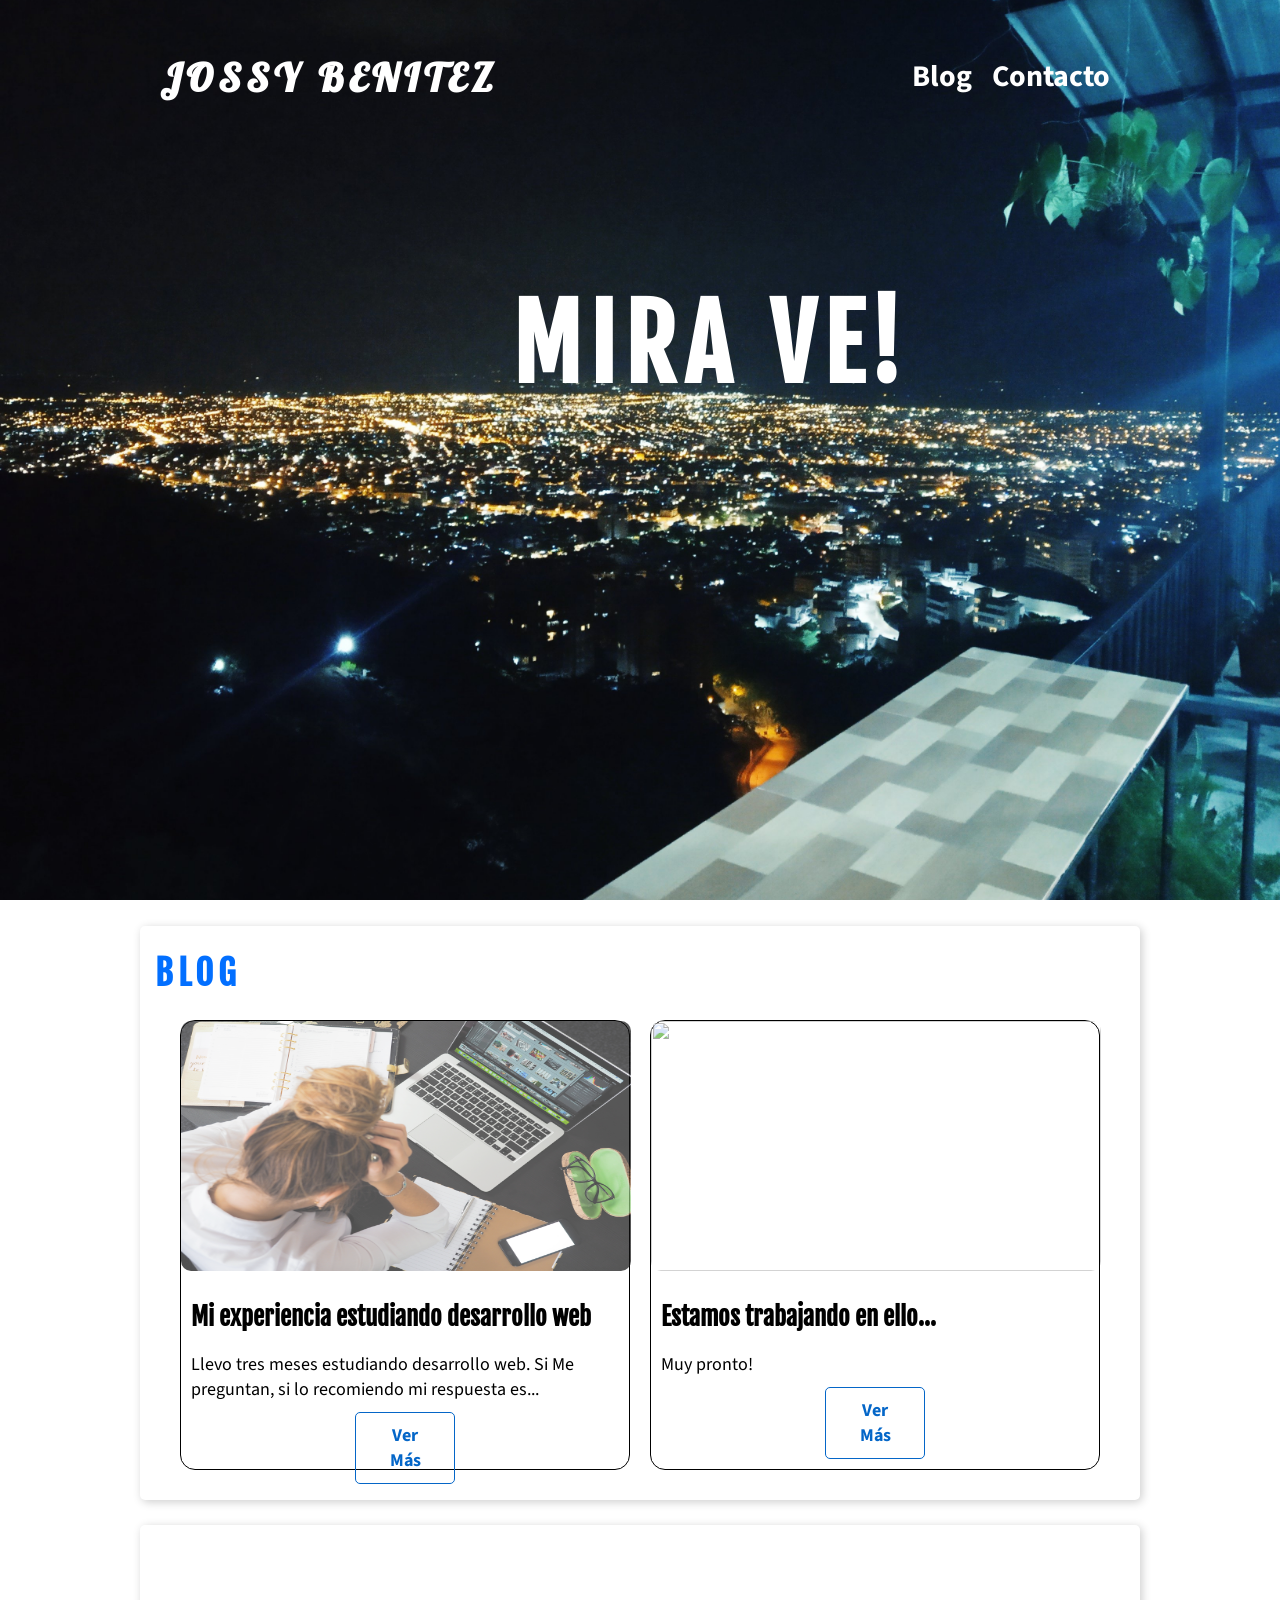
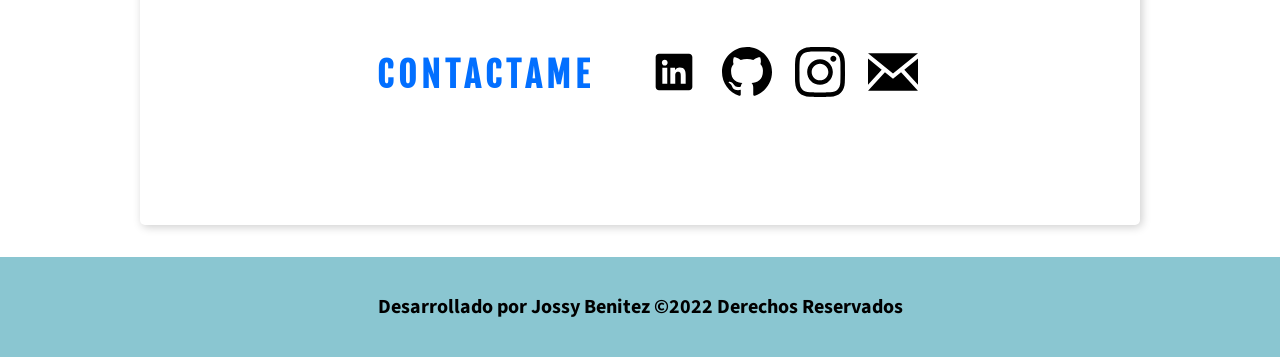
==== blog.html @ b075dc46 "Creando pagina" ====
<!DOCTYPE html>
<html lang="en">
<head>
    <meta charset="UTF-8">
    <meta http-equiv="X-UA-Compatible" content="IE=edge">
    <meta name="viewport" content="width=device-width, initial-scale=1.0">
    <title>Blog</title>
    <link rel="stylesheet" href="./css/blog.css">
    <link rel="icon" href="./images/jb_icon.jpg">
    <link href="https://fonts.googleapis.com/css2?family=Fjalla+One&family=Lobster&family=Source+Sans+Pro&display=swap" rel="stylesheet">
</head>
<body>
    <header class="header">
        <nav class="nav">
            <div class="logo">JOSSY BENITEZ</div>
            <ul class="menu">
                <li><a href="#blog">Blog</a></li>
                <li><a href="#contacto">Contacto</a></li>
            </ul>
        </nav>
        <h1>MIRA VE!</h1>
    </header>
    <main>
        <section class="section-articles">
            <div id="blog" class="container">
                <h2>BLOG</h2>
                <div class="div-article">
                    <article class="article-details">
                            <img class="image-article" src="./images/principal_pag1.jpg" alt="">
                            <h3>Mi experiencia estudiando desarrollo web</h3>
                            <p>Llevo tres meses estudiando desarrollo web. Si Me preguntan, si lo recomiendo mi respuesta es... </p>
                            <a class="boton" href="./pagUno.html" target="_blank">Ver Más</a>
                    </article>
    
                    <article class="article-details">
                        <img class="image-article" src="./images/principal_pag__.jpg" alt="">
                            <h3>Estamos trabajando en ello...</h3>
                            <p>Muy pronto!</p>
                            <a class="boton" href="#" target="_blank">Ver Más</a>
                    </article>   
                </div>
            </div>
        </section>    
        <section class="">
            <div id="contacto" class="container">
                <div class="contact-social">
                    <h2>CONTACTAME</h2>
                    <div>
                        <a href="" class="social-linkedin"><img class="contact-image" src="./images/social/icons8-linkedin.svg" alt=""></a>
                        <a href="" class="social-github"><img class="contact-image" src="./images/social/iconmonstr-github-1.svg" alt=""></a>
                        <a href="" class="social-instagram"><img class="contact-image" src="./images/social/iconmonstr-instagram-11.svg" alt=""></a>
                        <a href="" class="social-email"><img class="contact-image" src="./images/social/iconmonstr-email-1.svg" alt=""></a>
                    </div>
                    
                </div> 
            </div>
        </section>
    </main>
    <footer class="footer">
        <div class="container">
            <p>Desarrollado por Jossy Benitez &copy;2022 Derechos Reservados</p>
        </div>
    </footer>

    <div class="scrol">

    </div>

    <script src="./javascript/menu.js"></script>
</body>
</html>
---- css/blog.css ----
* {
    padding: 0;
    margin: 0;
    -webkit-box-sizing: border-box;
    -moz-box-sizing:border-box;
    box-sizing:border-box;
}

body {
    /* background-color: #000000; */
    /* border: 1px solid red; */
    font-family: 'Source Sans Pro', sans-serif;
    color: black;
    margin: 0;
}

h1,
h2,
h3,
h4,
h5,
h6 {
    font-family: 'Fjalla One', sans-serif;
    /* font-weight: normal; */
}

h2 {
    font-size: 35px;
    letter-spacing: 5px;
    color: #026fff;
    margin: 25px;
}


.container {
    /* border: 1px solid red; */
    background-color: #ffffff;
    max-width: 1000px;
    margin: 1.6em auto;
    margin-bottom: 0;
    display: grid;
    grid-template-columns: repeat(1, 1fr);
}

header {
    width: 100%;
    height: 100vh;
    background-image: url(../images/img1_principal.jpg);
    background-size: cover;
    background-position: center;
}

.header {
    display: flex;
    justify-content: center;
}

.nav {
    /* border: 1px solid red; */
    width: 1000px;
    margin: 25px;
    margin-right: 25px;
    position: fixed;
    display: flex;
    align-items: center;
    justify-content: space-between;
    padding: 20px;
    transition: all 0.5s ease;
}

.nav.active {
    background: #8AC6D1 ;
    opacity: 0.9;
    width: 90%;
    padding: 15px;
    border-radius: 10px;
}

.nav.active .logo,
.nav.active a {
    color: #fff;
}

.nav.active a:hover {
    background: #ffffff ;
    color: #000000;
}

.menu {
    display: flex;
}

.menu li {
    display: inline-block;
    list-style: none;
    margin: 10px;
    font-family: 'Source Sans Pro', sans-serif;
    font-size: 25px;
   
}

.menu li a {
    text-decoration: none;
    color: #ffffff;
    font-family: 'Source Sans Pro', sans-serif;
    font-size: 30px;
    font-weight: bold;
    transition: all 0.5s ease;
}

.menu li a:hover {
    padding: 5px 10px;
    background: #fff;
    color: #000000;
    border-radius: 15px;
}

/* .scrol {
    height: 100px;
} */

.logo {
    font-family:'Lobster', cursive;
    font-weight: bold;
    letter-spacing: 5px;
    font-size: 40px;
    align-self: center;
    color: #ffffff;
}

h1 {
    color: #ffffff;
    position: absolute;
    top: 30%;
    left: 40%;
    font-size: 100px;
    line-height: 1.5em;
    letter-spacing: 8px;
}

.section-articles .container {
    border-radius: 5px;
    box-shadow: 2px 2px 10px rgba(0, 0, 0, 0.2);
    margin-bottom: 5px;
}

.div-article {
    display: flex;
    justify-content: center;
    gap: 20px;
    
}

.section-articles h2 {
    margin-left: 15px;
}

.div-article .article-details {
    margin-bottom: 30px;
}

.article-details {
    border: 1px solid black;
    border-radius: 15px;
    width: 450px;
    height: 450px;
    display: flex;
    flex-direction: column;
}

.article-details h3, p {
 margin: 10px;
}

.article-details h3 {
    font-size: 25px;
    margin-top: 30px;
}

.article-details p {
    font-size: 18px;
}


.image-article {
    width: 450px;
    height: 250px;
    border-radius: 10px;
    opacity: 0.7;
}

.image-article:hover {
    opacity: 1;
}

.boton {
    align-self: center;
    border: 1px solid;
    border-radius: 5px;
    padding: 10px 20px;
    width: 100px;
}


.article-details a {
    text-decoration: none;
    text-align: center;
    color: #0466c8;
    font-size: 18px;
    font-weight: bold;
    /* margin-top: 10px; */
}

.boton:hover {
    transition: all 400ms ease;
    box-shadow: 3px 3px 10px rgba(0, 0, 0, 0.2);
}


.container .contact-social {
    height: 300px;
    border-radius: 5px;
    box-shadow: 2px 2px 10px rgba(0, 0, 0, 0.2);
}

.contact-social {
    display: flex;
    justify-content: center;
    align-items: center;
    gap: 20px;
}

.contact-social img {
    margin: 0;
    width: 70px;
    padding: 10px;
    /* box-shadow: 2px 2px 10px rgba(0, 0, 0, 0.2); */
}

.footer {
    background-color:#8AC6D1 ;
    margin: 0;
}

.footer .container {
    background-color:#8AC6D1 ;
    display: flex;
    justify-content: center;
    align-items: center;
    font-weight: bold;
    font-size: 20px;
    height: 100px;
}

@media screen and (max-width:800px) {
    .container {
        /* border: 1px solid red; */
        width: 90%;
        margin: 20px auto;
        /* margin: 1.6em auto;
        margin-bottom: 0;
        display: flex;
        flex-direction: column; */
    }

    header {
        width: 800px;
        height: 50vh;
    }

    header .nav{
        width: 800px;
        display: flex;
        justify-content: space-between;
    }

    header .nav .logo {
        font-size: 30px;
    }


    h1 {
        position: absolute;
        top: 20%;
        left: 30%;
        font-size: 70px;
    }

    main {
        width: 800px;
    }

    .div-article {
        flex-wrap: wrap;
    }

    .footer {
        width: 800px;
    }
}

@media screen and (max-width:600px) {
    .container {
        /* border: 1px solid red; */
        width: 90%;
        margin: 20px auto;
        /* margin-left: 1%;
        max-width: 1000px; */
        /* margin: 1.6em auto; */
    }

    header {
        width: 600px;
        height: 50vh;
        background-image: url(../images/img1_principal.jpg);
        background-size: cover;
        background-position: center;
    }

    header .nav{
        width: 600px;
        display: flex;
        justify-content: space-between;
    }

    header .nav .logo {
        font-size: 20px;
    }

    .menu li a {
        font-size: 20px;
    }

    h1 {
        position: absolute;
        /* top: 20%;
        left: 30%; */
        font-size: 50px;
    }

    main {
        width: 600px;
    }

    .contact-social {
        display: flex;
        flex-direction: column;
    }

    .contact-social a{
        padding: 10px;
    }


    .footer {
        width: 600px;
    }
}

@media screen and (max-width:400px) {
    .container {
        width: 350px;
    }


    header {
        width: 400px;
        height: 50vh;
    }

    header .nav{
        width: 400px;
        display: flex;
        justify-content: space-between;
    }

    header .nav .logo {
        font-size: 15px;
    }

    .menu li a {
        font-size: 15px;
    }

    h1 {
        position: absolute;
        top: 20%;
        left: 20%;
        font-size: 50px;
    }

    main {
        width: 400px;
    }

    .container .div-article {
        /* border: 1px solid red; */
        display: flex;
        align-self: center;
    }

    .div-article {
        display: flex;
        justify-content: center;
        flex-wrap: wrap;
        width: 300px;
        margin: 20px auto;
    }

    .article-details {
        border: 1px solid black;
        border-radius: 15px;
        width: 300px;
        height: 350px;
        display: flex;
        /* flex-direction: column; */
        justify-content: center;
        padding: 0;
        margin: 0;
    } 
    
    .article-details h3, p {
     margin: 5px;
    }
    
    .article-details h3 {
        font-size: 15px;
        margin-top: 5px;
    }
    
    .article-details p {
        font-size: 12px;
    }

    .article-details .image-article {
        vertical-align: top;
        padding: 0;
        margin-right: 50px;
    }
    
    .image-article {
        width: 100%;
        height: 350px;
        border-radius: 10px;
    }
    
    .boton {
        align-self: center;
        border: 1px solid;
        border-radius: 5px;
        padding: 5px 20px;
        margin-bottom: 10px;
        width: 100px;
        height: 30px;
        font-size: 15px;
    }

    .article-details a {
        border: 1ppx solid black;
        text-decoration: none;
        text-align: center;
        color: #0466c8;
        font-size: 15px;
        font-weight: bold;
        /* margin-top: 10px; */
    }

    .contact-social {
        display: flex;
        flex-direction: column;
    }

    .contact-social a{
        padding: 5px;
    }

    .footer {
        width: 400px;
        text-align: center;
    }

    .footer p {
        font-size: 15px;
    }
}
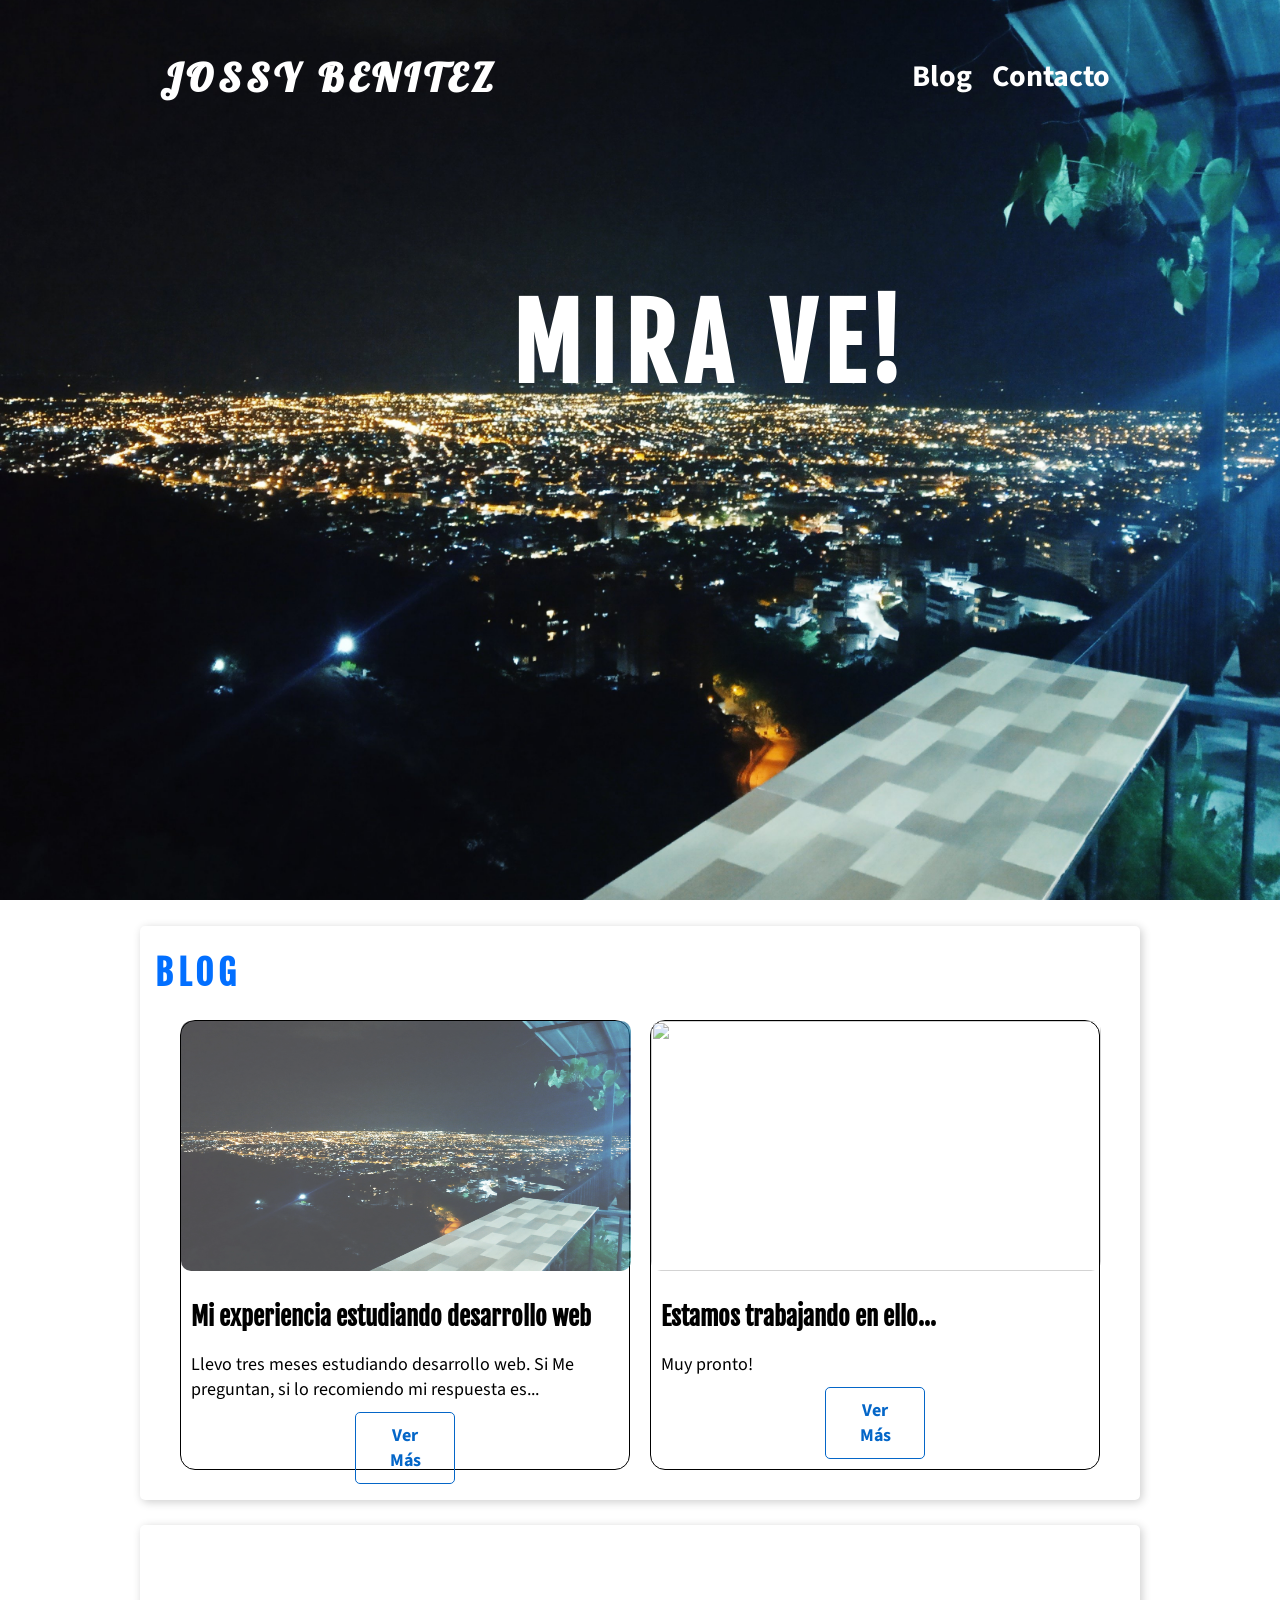
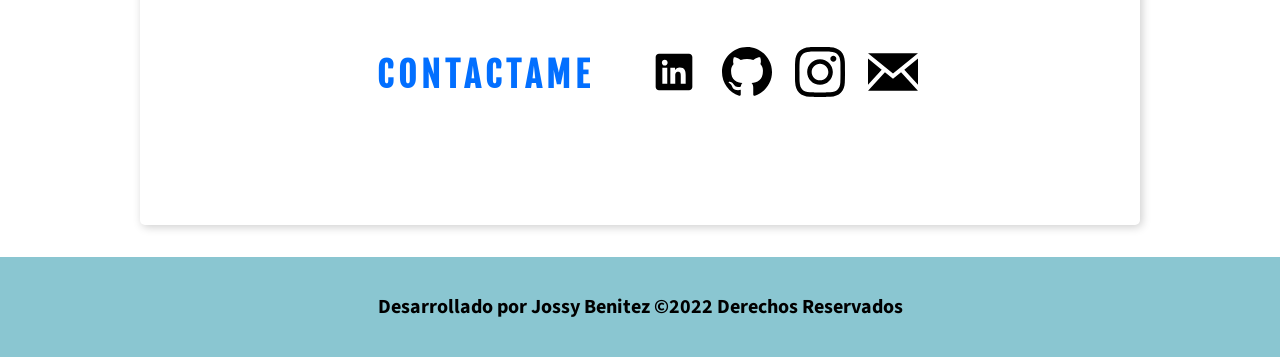
==== commit 2d9881a0: "No me abre la pagina error 404" ====
--- a/blog.html
+++ b/blog.html
@@ -5,7 +5,7 @@
     <meta http-equiv="X-UA-Compatible" content="IE=edge">
     <meta name="viewport" content="width=device-width, initial-scale=1.0">
     <title>Blog</title>
-    <link rel="stylesheet" href="./css/blog.css">
+    <link rel="stylesheet" href="../css/blog.css">
     <link rel="icon" href="./images/jb_icon.jpg">
     <link href="https://fonts.googleapis.com/css2?family=Fjalla+One&family=Lobster&family=Source+Sans+Pro&display=swap" rel="stylesheet">
 </head>
@@ -26,7 +26,7 @@
                 <h2>BLOG</h2>
                 <div class="div-article">
                     <article class="article-details">
-                            <img class="image-article" src="./images/principal_pag1.jpg" alt="">
+                            <img class="image-article" src="../images/img1_principal.jpg" alt="">
                             <h3>Mi experiencia estudiando desarrollo web</h3>
                             <p>Llevo tres meses estudiando desarrollo web. Si Me preguntan, si lo recomiendo mi respuesta es... </p>
                             <a class="boton" href="./pagUno.html" target="_blank">Ver Más</a>
